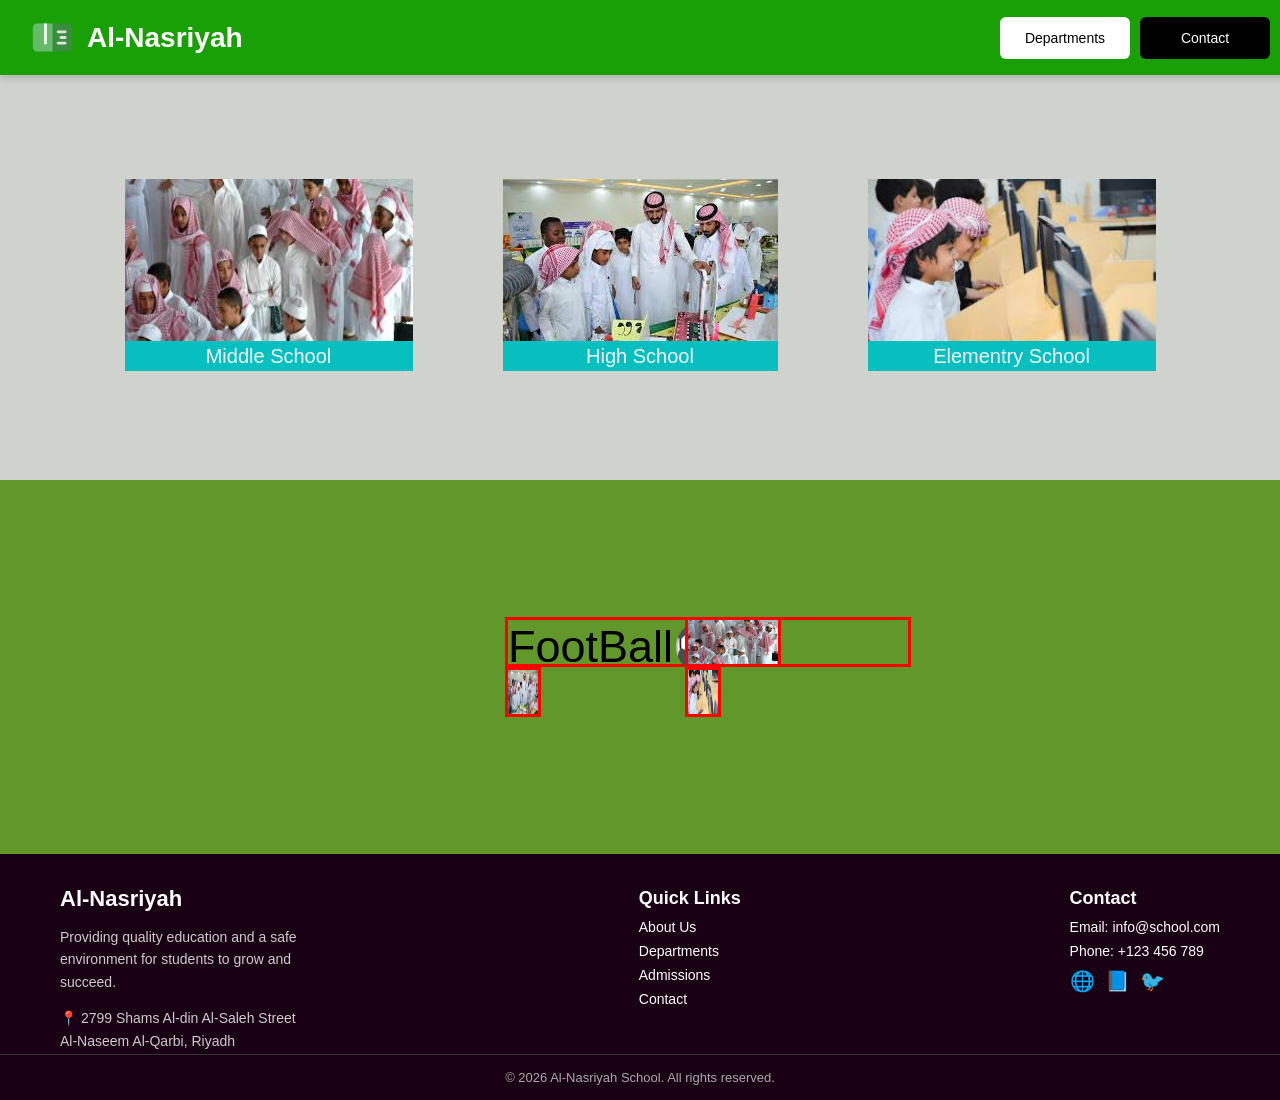
==== dparts.html @ c85dcd2c "second" ====
<!DOCTYPE html>
<html>
    <head>
<link rel="stylesheet" href="index.css">
    </head>

    <body>
        
<div class="header">
    
    <!-- Left (logo + name together) -->
    <div class="logo-section">
        <div class="book-svg">
            <img src="book-svgrepo-com.svg">
        </div>
      <a class="sclink" href="index.html"> <div class="scname">Al-Nasriyah</div></a>
    </div>

    <!-- Right (buttons) -->
    <div class="buttons">
        <button class="but1">Departments</button>
        <button class="but2">Contact</button>
    </div>

</div>

  <div class="portrait">
           
       
            <div class="grouped">
                <div class="view-card"><div class="text1">Middle School</div><img src="images.jpeg"></div>
                 <div class="view-card2"><div class="text1">High School</div><img src="images1.jpeg"></div>
              <div class="view-card"><div class="text1">Elementry School</div><img src="Untitled.jpeg"></div>
            </div>
          
         
       
        </div>

         <div class="acts">
           
       
          <div class="acts-container">
            <div class="box box1">FootBall⚽</div>
            <div class="box box2"><img src="images.jpeg"></div>
            <div class="box box3"><img src="images1.jpeg"></div>
            <div class="box box4"><img src="Untitled.jpeg"></div>
          </div>
         
       
        </div>
              
   <div class="footer">

    <div class="footer-container">

        <!-- Left -->
        <div class="footer-section">
            <h3>Al-Nasriyah</h3>
            <p>Providing quality education and a safe environment for students to grow and succeed.</p>
            <p>📍 2799 Shams Al-din Al-Saleh Street<br>Al-Naseem Al-Qarbi, Riyadh</p>
        </div>

        <!-- Middle -->
        <div class="footer-section">
            <h4>Quick Links</h4>
            <div>About Us</div>
            <div>Departments</div>
            <div>Admissions</div>
            <div>Contact</div>
        </div>

        <!-- Right -->
        <div class="footer-section">
            <h4>Contact</h4>
            <div>Email: info@school.com</div>
            <div>Phone: +123 456 789</div>

            <div class="socials">
                <span>🌐</span>
                <span>📘</span>
                <span>🐦</span>
            </div>
        </div>

    </div>

    <!-- Bottom -->
    <div class="footer-bottom">
        © 2026 Al-Nasriyah School. All rights reserved.
    </div>

</div>

    
    </body>
</html>
---- index.css ----
body {
    position: relative;
    margin: 0;
    margin-top: 70px;
    height: 1030px;
    font-family: arial;
}

.header {
    background-color: rgb(24, 160, 6);
    width: 100%;
    height: 75px;
    position: fixed;
    top: 0;
    z-index: 100;

    display: flex;
    justify-content: space-between;
    align-items: center;
    padding: 0 30px;

    box-shadow: 0 2px 8px rgba(0,0,0,0.2);
}

/* Group logo + name */
.logo-section {
    display: flex;
    align-items: center;
    gap: 12px;
}

/* Logo */
.book-svg {
    height: 100px;
    width: 45px;
}

.book-svg img {
    width: 100%;
    height: 100%;
    object-fit: contain;
}

/* School name */
.scname {
    color: white;
    font-size: 28px;
    font-weight: bold;
    padding: 0;
}

.sclink {
     text-decoration: none;
}

/* Buttons */
.buttons {
    display: flex;
    gap: 10px;
}

.but1, .but2 {
    font-size: 14px;
    height: 42px;
    width: 130px;
    cursor: pointer;
    border: none;
    border-radius: 6px;
    transition: 0.2s;
}

.but1 {
    background-color: white;
}

.but1:hover {
    background-color: #333;
    color: white;
}

.but2 {
    background-color: black;
    color: white;
     margin-right: 40px;;
}

.but2:hover {
    background-color: white;
    color: black;
}

.main{
    background-color:rgb(208, 211, 205);
    width: 100%;
    height: 410px;
    display: flex;
    justify-content: center;
    font-size: 45px;
}


.signin {
    background: linear-gradient(135deg, #1c860e, #1a8f0a);
    display: flex;
    align-items: center;
    justify-content: center;
    gap: 50px;
    padding: 50px 30px;
    height: 300px;
}

.img-wrapper {
    height: 300px;
    width: 360px;
    border-radius: 12px;
    overflow: hidden;
    box-shadow: 0 6px 15px rgba(0,0,0,0.2);
}

.img-wrapper img {
    width: 100%;
    height: 100%;
    object-fit: cover;
}

/* Wrap text + button together */
.para {
    max-width: 420px;
    color: white;
    font-size: 18px;
    line-height: 1.6;
}

/* Better button */
.signbtn {
    margin-top: 15px;
    height: 45px;
    width: 140px;
    background-color: black;
    color: white;
    border: none;
    border-radius: 8px;
    cursor: pointer;
    font-size: 15px;
    transition: 0.2s ease;
}

.signbtn:hover {
    background-color: white;
    color: black;
}

.caras {
    width: 90%;
    display: flex;
    overflow-x: auto;
}

.caras::-webkit-scrollbar {
    display: none;
}

.group {
    display: flex;
    align-items: center;
    justify-content: center;
    gap: 1em;
    animation: spin 7s infinite linear;
    padding-right: 1em;
}

.card {
    flex: 0 0 5em;
    height: 5em;
    padding: 0em;
    background: cornflowerblue;
    font-size: 3rem;
    border-radius: .2em;
    text-align: center;
    align-content: center;
}

.card img {
object-fit: fill;
height: 100%;
}

@keyframes spin {
    from {translate: 0;}
    to {translate: -100%;}
}

.portrait {
     background-color:rgb(208, 211, 205);
    width: 100%;
    height: 410px;
    display: flex;
    justify-content: center;
    font-size: 45px;
}



.grouped {
    display: flex;
    align-items: center;
    justify-content: center;
    gap: 2em;
    padding-right: 0em;
}

.view-card {
      flex: 0 0 6em;
    height: 4em;
    width: 0em;
    padding: 0px;
    position: relative;
    font-size: 3rem;
    border-radius: .2em;
    text-align: center;
    align-content: center;
    cursor: pointer;
}

.text1 {
    display: flex;
    justify-content: center;
    align-items: center;
    background-color: rgb(7, 191, 191);
    color: aliceblue;
    font-size: 20px;
    height: 30px;
    position: absolute;
    right: 0;
    left: 0;
    bottom: 0;
}

.view-card2 {
      flex: 0 0 5em;
    height: 4em;
    padding: 0px;
    position: relative;
    font-size: 3rem;
    border-radius: .2em;
    text-align: center;
    align-content: center;
    cursor: pointer;
}

.view-card img {
object-fit: fill;
height: 100%;
width: 100%;
}

.footer {
    background-color: #1a0014;
    color: white;
    margin-top: 40px;
        position: absolute;
    bottom: 0;
    width: 100%;
  
}

/* Container */
.footer-container {
    display: flex;
    justify-content: space-between;
     height: 180px;
    padding: 10px 60px;
    gap: 30px;
  
}

/* Sections */
.footer-section {
    max-width: 250px;
}

.footer-section h3 {
    margin-bottom: 10px;
    font-size: 22px;
}

.footer-section h4 {
    margin-bottom: 10px;
    font-size: 18px;
}

.footer-section p {
    font-size: 14px;
    line-height: 1.6;
    color: #ccc;
}

.footer-section div {
    font-size: 14px;
    margin-bottom: 8px;
    cursor: pointer;
    transition: 0.2s;
}

.footer-section div:hover {
    color: #1bbc06;
}

/* Social icons */
.socials {
    margin-top: 10px;
    display: flex;
    gap: 10px;
}

.socials span {
    font-size: 20px;
    cursor: pointer;
    transition: 0.2s;
}

.socials span:hover {
    transform: scale(1.2);
}

/* Bottom bar */
.footer-bottom {
    text-align: center;
    padding: 15px;
    border-top: 1px solid #333;
    font-size: 13px;
    color: #aaa;
}


.acts {
   background-color:rgb(98, 152, 43);
    width: 100%;
    height: 374px;
    display: flex;
    align-items: center;
   justify-content: center;
    font-size: 45px;
   
}

.acts-container {
    display: grid;
    grid-template-columns: 180px 90px;
   
}

.box {
border: 3px red solid;
height: 44px;
width: 30px;
}

.box img {
    object-fit: fill;
    height: 100%;
    width: 100%;
}

.box1 {
    width: 400px;
}

.box2 {
    width: 90px
}
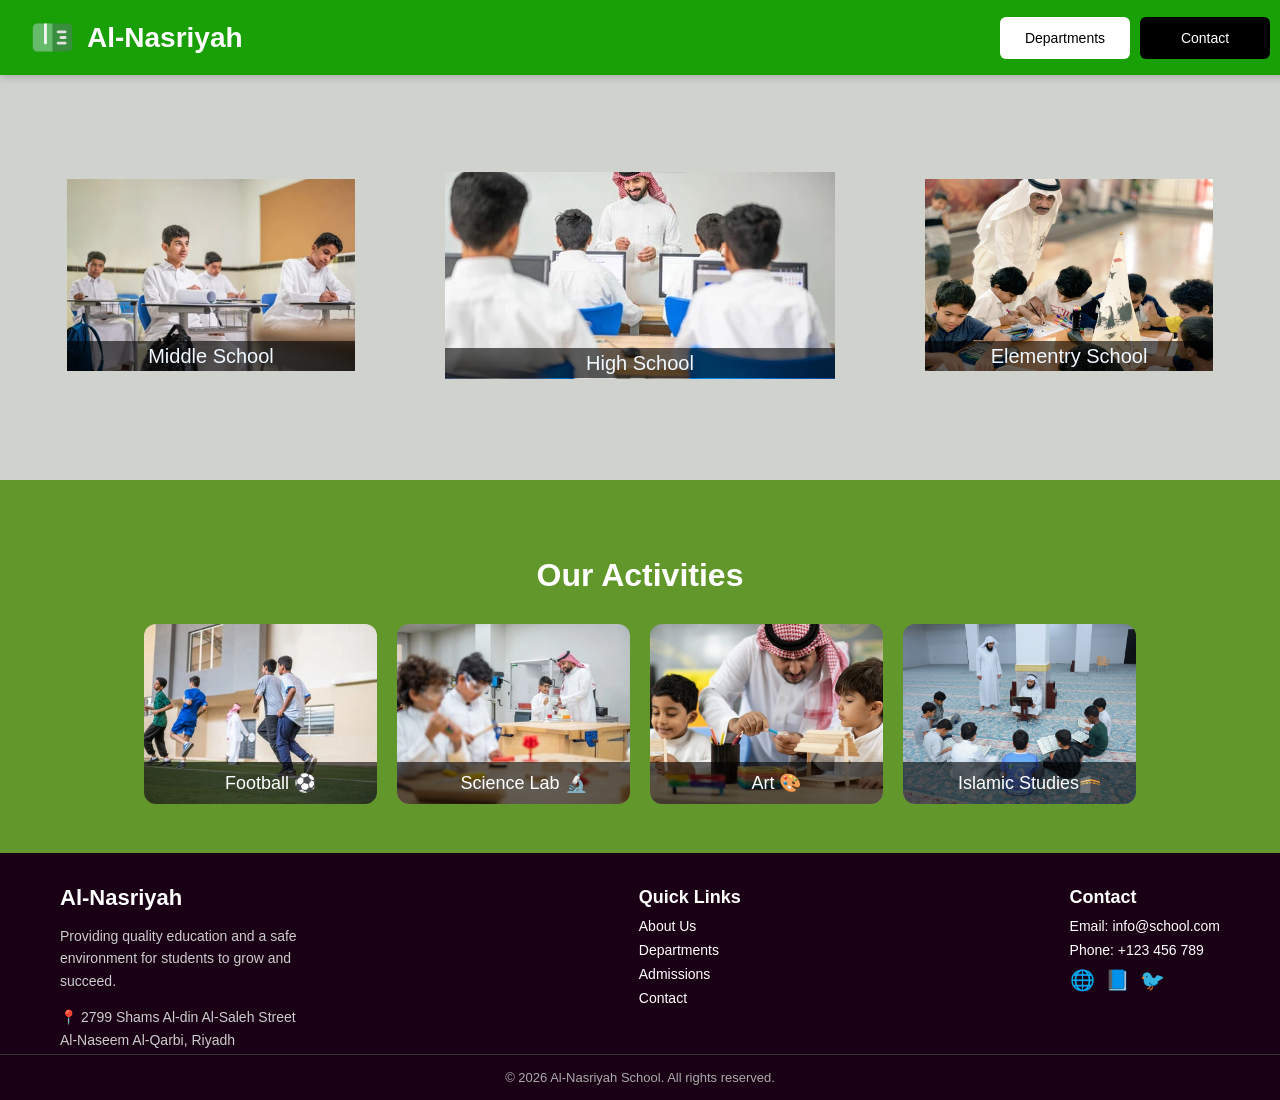
==== commit 18e755c7: "third" ====
--- a/dparts.html
+++ b/dparts.html
@@ -28,27 +28,43 @@
            
        
             <div class="grouped">
-                <div class="view-card"><div class="text1">Middle School</div><img src="images.jpeg"></div>
-                 <div class="view-card2"><div class="text1">High School</div><img src="images1.jpeg"></div>
-              <div class="view-card"><div class="text1">Elementry School</div><img src="Untitled.jpeg"></div>
+                <div class="view-card"><div class="text1">Middle School</div><img src="a-close-up-of-saudi-arabian-thumbnail-62922.webp"></div>
+                 <div class="view-card2"><div class="text1">High School</div><img src="saudi-arab-gulf-teacher-in-thumbnail-62975.webp"></div>
+              <div class="view-card"><div class="text1">Elementry School</div><img src="FpbJqRkWAAAInVO.jpg"></div>
             </div>
           
          
        
         </div>
+<div class="acts">
 
-         <div class="acts">
-           
-       
-          <div class="acts-container">
-            <div class="box box1">FootBall⚽</div>
-            <div class="box box2"><img src="images.jpeg"></div>
-            <div class="box box3"><img src="images1.jpeg"></div>
-            <div class="box box4"><img src="Untitled.jpeg"></div>
-          </div>
-         
-       
+    <h2 class="acts-title">Our Activities</h2>
+
+    <div class="acts-container">
+
+        <div class="card-act">
+            <img src="saudi-gulf-arab-students-performing-thumbnail-62869.webp">
+            <div class="overlay">Football ⚽</div>
         </div>
+
+        <div class="card-act">
+            <img src="a-group-of-saudi-arabian-thumbnail-58536.webp">
+            <div class="overlay">Science Lab 🔬</div>
+        </div>
+
+        <div class="card-act">
+            <img src="display86d06767b7ece8f4ecc8d3e6deeafcb3.jpg">
+            <div class="overlay">Art 🎨</div>
+        </div>
+
+        <div class="card-act">
+            <img src="3_66997cb860a70.jpg">
+            <div class="overlay">Islamic Studies🕋</div>
+        </div>
+
+    </div>
+
+</div>
               
    <div class="footer">
 
--- a/index.css
+++ b/index.css
@@ -226,7 +226,7 @@
     display: flex;
     justify-content: center;
     align-items: center;
-    background-color: rgb(7, 191, 191);
+    background: rgba(0,0,0,0.6);
     color: aliceblue;
     font-size: 20px;
     height: 30px;
@@ -238,7 +238,7 @@
 
 .view-card2 {
       flex: 0 0 5em;
-    height: 4em;
+    height: 4.3em;
     padding: 0px;
     position: relative;
     font-size: 3rem;
@@ -258,7 +258,7 @@
     background-color: #1a0014;
     color: white;
     margin-top: 40px;
-        position: absolute;
+    position: absolute;
     bottom: 0;
     width: 100%;
   
@@ -268,7 +268,7 @@
 .footer-container {
     display: flex;
     justify-content: space-between;
-     height: 180px;
+     height: 181px;
     padding: 10px 60px;
     gap: 30px;
   
@@ -334,38 +334,61 @@
 
 
 .acts {
-   background-color:rgb(98, 152, 43);
-    width: 100%;
-    height: 374px;
-    display: flex;
-    align-items: center;
-   justify-content: center;
-    font-size: 45px;
-   
-}
-
+    background-color: #62982b;
+    padding: 50px 20px;
+    text-align: center;
+}
+
+/* Title */
+.acts-title {
+    font-size: 32px;
+    color: white;
+    margin-bottom: 30px;
+}
+
+/* Grid */
 .acts-container {
     display: grid;
-    grid-template-columns: 180px 90px;
-   
-}
-
-.box {
-border: 3px red solid;
-height: 44px;
-width: 30px;
-}
-
-.box img {
-    object-fit: fill;
+    grid-template-columns: repeat(auto-fit, minmax(200px, 1fr));
+    gap: 20px;
+    width: 80%;
+    margin: auto;
+}
+
+/* Card */
+.card-act {
+    position: relative;
+    height: 180px;
+    border-radius: 12px;
+    overflow: hidden;
+    cursor: pointer;
+}
+
+/* Image */
+.card-act img {
+    width: 100%;
     height: 100%;
-    width: 100%;
-}
-
-.box1 {
-    width: 400px;
-}
-
-.box2 {
-    width: 90px
+    object-fit: cover;
+    transition: 0.3s;
+}
+
+/* Overlay text */
+.overlay {
+    position: absolute;
+    bottom: 0;
+    width: 100%;
+    padding: 10px;
+    background: rgba(0,0,0,0.6);
+    color: white;
+    font-size: 18px;
+    text-align: center;
+}
+
+/* Hover effect */
+.card-act:hover img {
+    transform: scale(1.1);
+}
+
+.card-act:hover .overlay {
+    background: rgba(0,0,0,0.8);
 }
